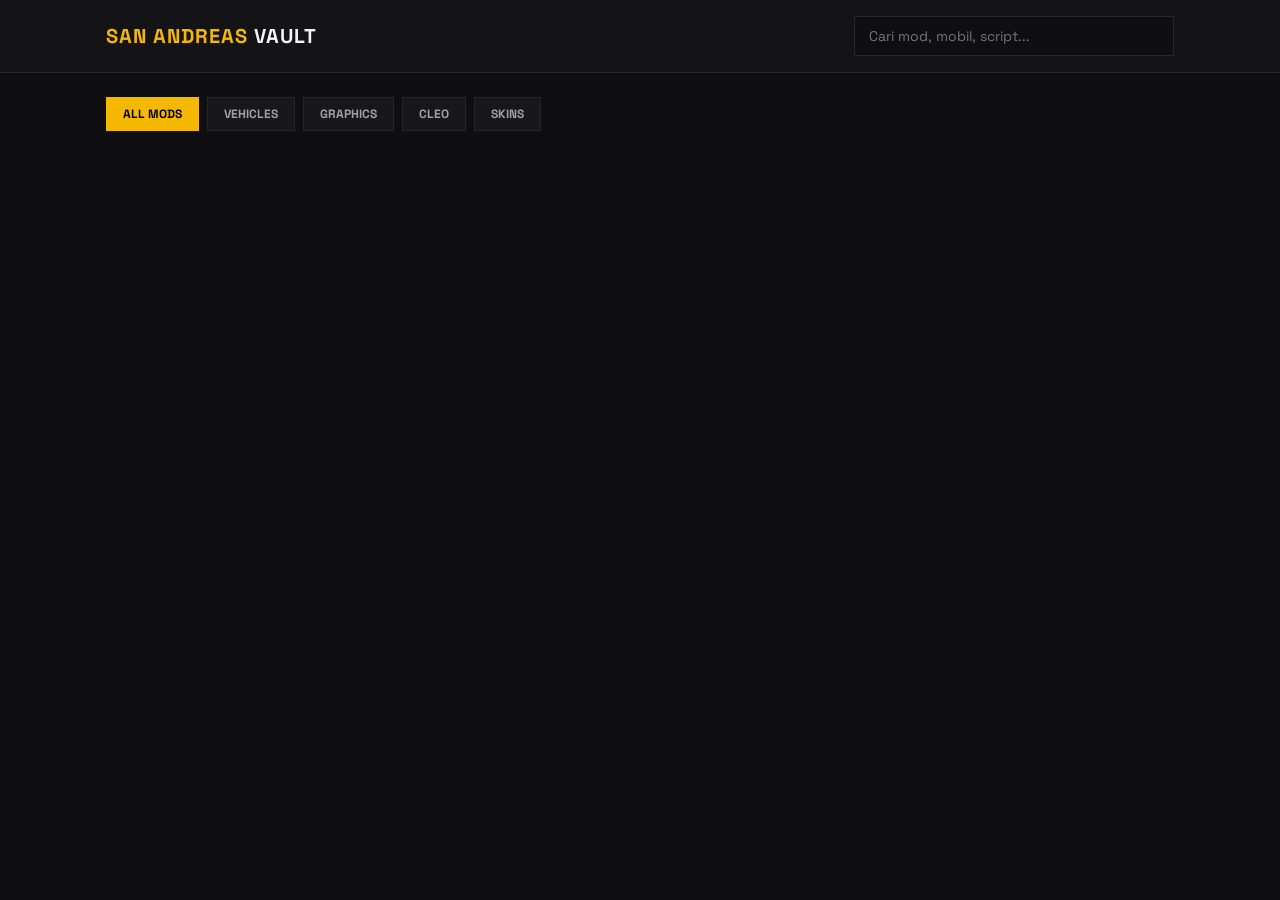
==== index.html @ a7b28101 "tambah modal preview dan panduan pasang" ====
<!DOCTYPE html>
<html lang="id">
<head>
  <meta charset="UTF-8">
  <meta name="viewport" content="width=device-width, initial-scale=1.0">
  <title>GTA SA Mod Vault</title>
  <link rel="stylesheet" href="style.css">
  <link rel="preconnect" href="https://fonts.googleapis.com">
  <link rel="preconnect" href="https://fonts.gstatic.com" crossorigin>
  <link href="https://fonts.googleapis.com/css2?family=Space+Grotesk:wght@500;700&display=swap" rel="stylesheet">
</head>
<body>

  <!-- Navbar Header -->
  <header class="navbar">
    <div class="container nav-container">
      <div class="logo">SAN ANDREAS <span>VAULT</span></div>
      <input type="text" id="searchInput" placeholder="Cari mod, mobil, script..." autocomplete="off">
    </div>
  </header>

  <!-- Main Content -->
  <main class="container">
    <!-- Filter Kategori -->
    <div class="category-bar" id="categoryBar">
      <button class="cat-btn active" data-cat="All">All Mods</button>
      <button class="cat-btn" data-cat="Vehicles">Vehicles</button>
      <button class="cat-btn" data-cat="Graphics">Graphics</button>
      <button class="cat-btn" data-cat="CLEO">CLEO</button>
      <button class="cat-btn" data-cat="Skins">Skins</button>
    </div>

    <!-- Grid Tempat Mod Ditampilkan -->
    <div id="modGrid" class="mod-grid"></div>
  </main>

  <!-- Modal Preview Mod -->
<div id="modModal" class="modal">
  <div class="modal-content">
    <span class="close-btn" onclick="closeModal()">&times;</span>
    <img id="modalImg" src="" alt="Preview Mod" class="modal-img">
    <h2 id="modalTitle" class="modal-title"></h2>
    <div class="modal-meta" id="modalMeta"></div>
    
    <div class="modal-section">
      <h4>Deskripsi Mod:</h4>
      <p id="modalDesc"></p>
    </div>
    
    <div class="modal-section">
      <h4>Panduan Pasang:</h4>
      <p id="modalGuide" style="white-space: pre-line;"></p>
    </div>

    <a id="modalDownload" href="#" target="_blank" class="download-btn">DOWNLOAD MOD SEKARANG</a>
  </div>
</div>

  <script src="app.js"></script>
</body>
</html>
---- style.css ----
:root {
  --bg-dark: #0f0f11;
  --bg-surface: #18181b;
  --border: #27272a;
  --accent: #f5b800;
  --text-main: #f4f4f5;
  --text-muted: #a1a1aa;
}

* {
  box-sizing: border-box;
  margin: 0;
  padding: 0;
}

body {
  background-color: var(--bg-dark);
  color: var(--text-main);
  font-family: 'Space Grotesk', sans-serif;
  min-height: 100vh;
}

.container {
  max-width: 1100px;
  margin: 0 auto;
  padding: 0 16px;
}

/* Navbar */
.navbar {
  background-color: #141417;
  border-bottom: 1px solid var(--border);
  position: sticky;
  top: 0;
  z-index: 100;
  padding: 16px 0;
}

.nav-container {
  display: flex;
  justify-content: space-between;
  align-items: center;
  gap: 16px;
  flex-wrap: wrap;
}

.logo {
  font-size: 1.25rem;
  font-weight: 700;
  letter-spacing: 1px;
  color: var(--accent);
}

.logo span {
  color: var(--text-main);
}

#searchInput {
  background: var(--bg-dark);
  border: 1px solid var(--border);
  color: var(--text-main);
  padding: 10px 14px;
  font-family: inherit;
  font-size: 0.875rem;
  outline: none;
  width: 100%;
  max-width: 320px;
}

#searchInput:focus {
  border-color: var(--accent);
}

/* Categories */
.category-bar {
  display: flex;
  gap: 8px;
  margin: 24px 0;
  overflow-x: auto;
  padding-bottom: 8px;
}

.cat-btn {
  background: var(--bg-surface);
  border: 1px solid var(--border);
  color: var(--text-muted);
  padding: 8px 16px;
  font-family: inherit;
  font-size: 0.75rem;
  text-transform: uppercase;
  font-weight: 700;
  cursor: pointer;
  white-space: nowrap;
}

.cat-btn.active, .cat-btn:hover {
  background: var(--accent);
  color: #000;
  border-color: var(--accent);
}

/* Mod Grid & Cards */
.mod-grid {
  display: grid;
  grid-template-columns: repeat(auto-fill, minmax(280px, 1fr));
  gap: 24px;
  margin-bottom: 40px;
}

.mod-card {
  background: var(--bg-surface);
  border: 1px solid var(--border);
  display: flex;
  flex-direction: column;
  justify-content: space-between;
  transition: border-color 0.2s;
}

.mod-card:hover {
  border-color: var(--accent);
}

.card-image-wrap {
  position: relative;
  height: 180px;
  background: #000;
  overflow: hidden;
}

.card-image-wrap img {
  width: 100%;
  height: 100%;
  object-fit: cover;
}

.badge {
  position: absolute;
  top: 8px;
  left: 8px;
  background: rgba(0, 0, 0, 0.85);
  color: var(--accent);
  border: 1px solid #3f3f46;
  font-size: 0.65rem;
  padding: 2px 6px;
  text-transform: uppercase;
}

.card-body {
  padding: 16px;
}

.card-title {
  font-size: 1rem;
  font-weight: 700;
  line-height: 1.3;
}

.card-meta {
  font-size: 0.75rem;
  color: var(--text-muted);
  margin-top: 8px;
}

.card-footer {
  padding: 16px;
  padding-top: 0;
}

.btn-download {
  display: block;
  text-align: center;
  background: var(--border);
  color: var(--text-main);
  text-decoration: none;
  font-size: 0.75rem;
  font-weight: 700;
  padding: 10px;
  text-transform: uppercase;
  letter-spacing: 0.5px;
  transition: background 0.2s, color 0.2s;
}

.btn-download:hover {
  background: var(--accent);
  color: #000;
}

.no-results {
  color: var(--text-muted);
  grid-column: 1 / -1;
}

/* --- MODAL PREVIEW STYLES --- */
.modal {
  display: none; 
  position: fixed; 
  z-index: 2000; 
  left: 0; top: 0;
  width: 100%; height: 100%; 
  overflow: auto; 
  background-color: rgba(0, 0, 0, 0.85); 
  backdrop-filter: blur(5px);
}

.modal-content {
  background-color: #141417;
  border: 1px solid #ffcc00;
  margin: 5% auto;
  padding: 24px;
  width: 90%;
  max-width: 600px;
  color: #ffffff;
  border-radius: 8px;
  position: relative;
  box-shadow: 0 0 20px rgba(255, 204, 0, 0.2);
}

.close-btn {
  position: absolute;
  right: 18px; top: 12px;
  color: #ffcc00;
  font-size: 28px;
  font-weight: bold;
  cursor: pointer;
  transition: 0.2s;
}

.close-btn:hover {
  color: #fff;
}

.modal-img {
  width: 100%;
  max-height: 280px;
  object-fit: cover;
  border-radius: 6px;
  border: 1px solid #2a2a2e;
  margin-bottom: 15px;
}

.modal-title {
  color: #ffcc00;
  margin-top: 0;
  margin-bottom: 8px;
  font-size: 1.4rem;
}

.modal-meta {
  font-size: 0.85rem;
  color: #a0a0a0;
  margin-bottom: 15px;
  padding-bottom: 10px;
  border-bottom: 1px solid #2a2a2e;
}

.modal-section {
  margin-bottom: 15px;
}

.modal-section h4 {
  color: #ffcc00;
  margin-bottom: 6px;
  font-size: 0.95rem;
}

.modal-section p {
  color: #d1d1d1;
  font-size: 0.9rem;
  line-height: 1.5;
  margin: 0;
}

.download-btn {
  display: block;
  text-align: center;
  background-color: #ffcc00;
  color: #000000;
  font-weight: bold;
  text-decoration: none;
  padding: 12px;
  border-radius: 6px;
  margin-top: 20px;
  transition: 0.2s;
}

.download-btn:hover {
  background-color: #e6b800;
}
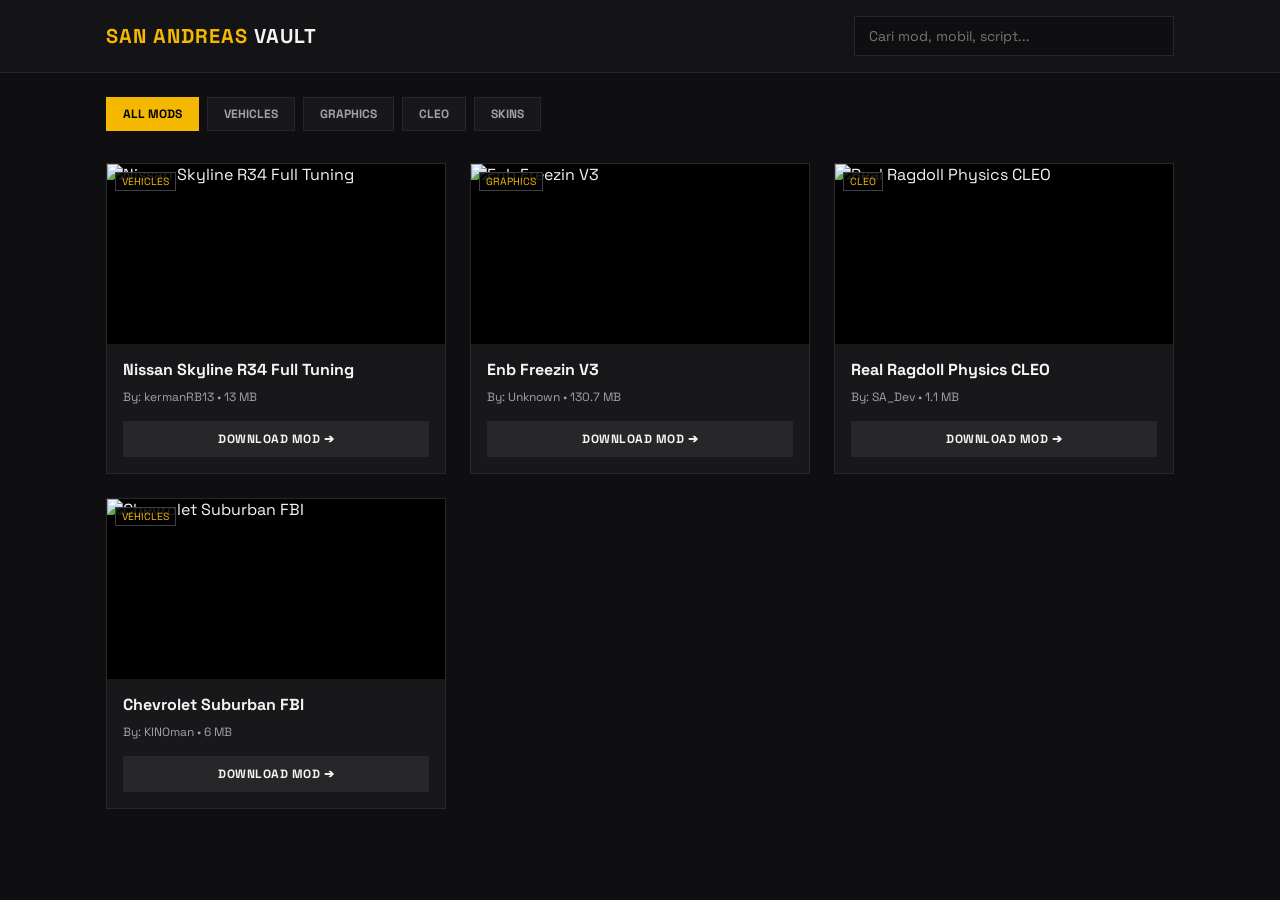
==== commit 3c21a2b3: "back nature" ====
--- a/index.html
+++ b/index.html
@@ -34,28 +34,7 @@
     <div id="modGrid" class="mod-grid"></div>
   </main>
 
-  <!-- Modal Preview Mod -->
-<div id="modModal" class="modal">
-  <div class="modal-content">
-    <span class="close-btn" onclick="closeModal()">&times;</span>
-    <img id="modalImg" src="" alt="Preview Mod" class="modal-img">
-    <h2 id="modalTitle" class="modal-title"></h2>
-    <div class="modal-meta" id="modalMeta"></div>
-    
-    <div class="modal-section">
-      <h4>Deskripsi Mod:</h4>
-      <p id="modalDesc"></p>
-    </div>
-    
-    <div class="modal-section">
-      <h4>Panduan Pasang:</h4>
-      <p id="modalGuide" style="white-space: pre-line;"></p>
-    </div>
-
-    <a id="modalDownload" href="#" target="_blank" class="download-btn">DOWNLOAD MOD SEKARANG</a>
-  </div>
-</div>
-
   <script src="app.js"></script>
+  <script id="cid0020000450374074062" data-cfasync="false" async src="//st.chatango.com/js/gz/emb.js" style="width: 311px;height: 486px;">{"handle":"gtamabar2004","arch":"js","styles":{"a":"ffcc00","b":82,"c":"000000","d":"000000","f":82,"i":82,"k":"ffcc00","l":"ffcc00","m":"ffcc00","o":82,"p":"10","q":"ffcc00","r":82,"fwtickm":1}}</script>
 </body>
 </html>
--- a/style.css
+++ b/style.css
@@ -188,101 +188,4 @@
 .no-results {
   color: var(--text-muted);
   grid-column: 1 / -1;
-}
-
-/* --- MODAL PREVIEW STYLES --- */
-.modal {
-  display: none; 
-  position: fixed; 
-  z-index: 2000; 
-  left: 0; top: 0;
-  width: 100%; height: 100%; 
-  overflow: auto; 
-  background-color: rgba(0, 0, 0, 0.85); 
-  backdrop-filter: blur(5px);
-}
-
-.modal-content {
-  background-color: #141417;
-  border: 1px solid #ffcc00;
-  margin: 5% auto;
-  padding: 24px;
-  width: 90%;
-  max-width: 600px;
-  color: #ffffff;
-  border-radius: 8px;
-  position: relative;
-  box-shadow: 0 0 20px rgba(255, 204, 0, 0.2);
-}
-
-.close-btn {
-  position: absolute;
-  right: 18px; top: 12px;
-  color: #ffcc00;
-  font-size: 28px;
-  font-weight: bold;
-  cursor: pointer;
-  transition: 0.2s;
-}
-
-.close-btn:hover {
-  color: #fff;
-}
-
-.modal-img {
-  width: 100%;
-  max-height: 280px;
-  object-fit: cover;
-  border-radius: 6px;
-  border: 1px solid #2a2a2e;
-  margin-bottom: 15px;
-}
-
-.modal-title {
-  color: #ffcc00;
-  margin-top: 0;
-  margin-bottom: 8px;
-  font-size: 1.4rem;
-}
-
-.modal-meta {
-  font-size: 0.85rem;
-  color: #a0a0a0;
-  margin-bottom: 15px;
-  padding-bottom: 10px;
-  border-bottom: 1px solid #2a2a2e;
-}
-
-.modal-section {
-  margin-bottom: 15px;
-}
-
-.modal-section h4 {
-  color: #ffcc00;
-  margin-bottom: 6px;
-  font-size: 0.95rem;
-}
-
-.modal-section p {
-  color: #d1d1d1;
-  font-size: 0.9rem;
-  line-height: 1.5;
-  margin: 0;
-}
-
-.download-btn {
-  display: block;
-  text-align: center;
-  background-color: #ffcc00;
-  color: #000000;
-  font-weight: bold;
-  text-decoration: none;
-  padding: 12px;
-  border-radius: 6px;
-  margin-top: 20px;
-  transition: 0.2s;
-}
-
-.download-btn:hover {
-  background-color: #e6b800;
 }
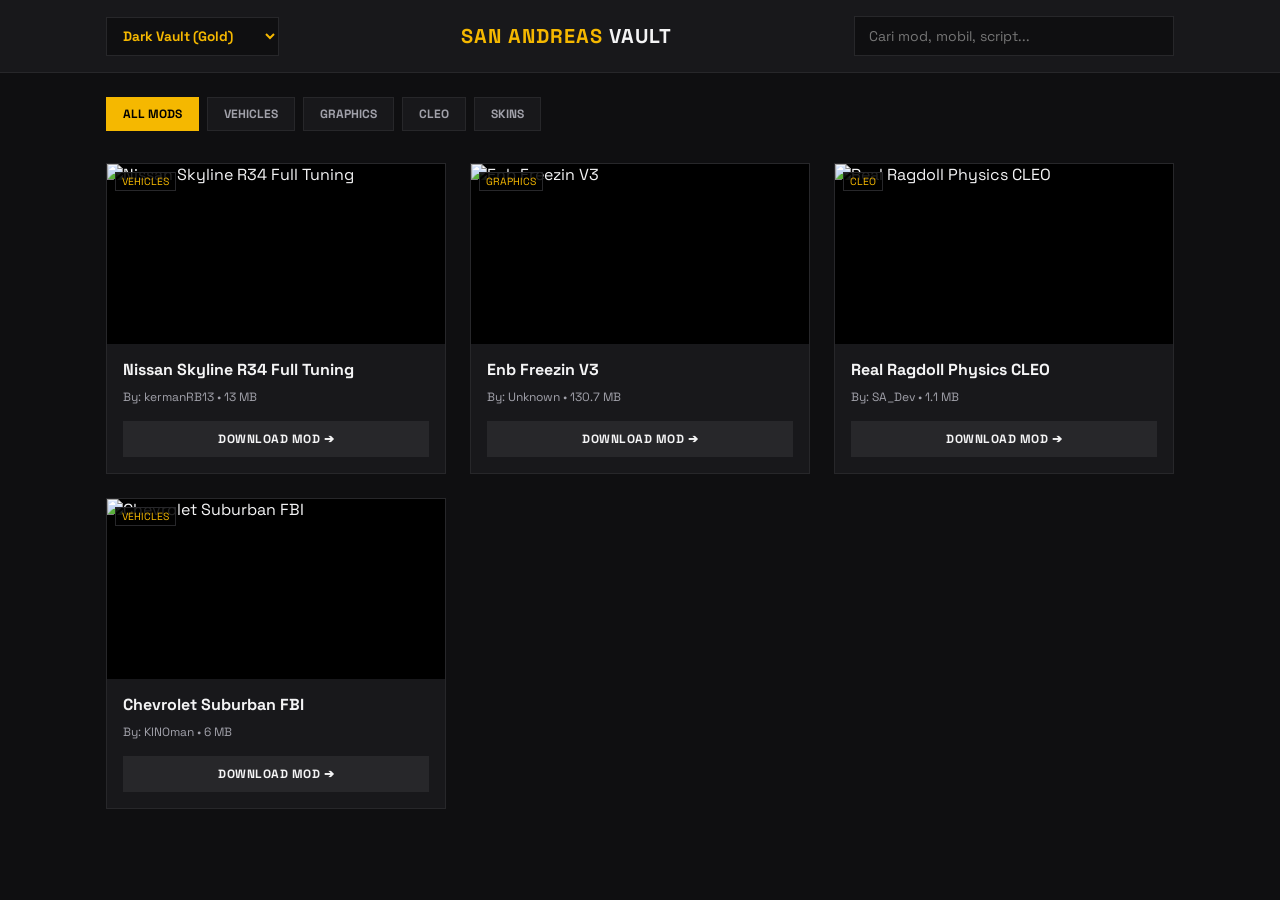
==== commit e84f0348: "toggle color" ====
--- a/index.html
+++ b/index.html
@@ -14,6 +14,15 @@
   <!-- Navbar Header -->
   <header class="navbar">
     <div class="container nav-container">
+      <select id="themeSelect" onchange="changeTheme(this.value)">
+  <option value="default">Dark Vault (Gold)</option>
+  <option value="grove">Grove Street (Hijau)</option>
+  <option value="light">Putih (Light)</option>
+  <option value="black">Hitam (Pitch Black)</option>
+  <option value="blue">Biru (Ocean)</option>
+  <option value="pink">Pink (Vice City)</option>
+      </select>
+
       <div class="logo">SAN ANDREAS <span>VAULT</span></div>
       <input type="text" id="searchInput" placeholder="Cari mod, mobil, script..." autocomplete="off">
     </div>
@@ -35,6 +44,6 @@
   </main>
 
   <script src="app.js"></script>
-  <script id="cid0020000450374074062" data-cfasync="false" async src="//st.chatango.com/js/gz/emb.js" style="width: 311px;height: 486px;">{"handle":"gtamabar2004","arch":"js","styles":{"a":"ffcc00","b":82,"c":"000000","d":"000000","f":82,"i":82,"k":"ffcc00","l":"ffcc00","m":"ffcc00","o":82,"p":"10","q":"ffcc00","r":82,"fwtickm":1}}</script>
+  
 </body>
 </html>
--- a/style.css
+++ b/style.css
@@ -7,6 +7,52 @@
   --text-muted: #a1a1aa;
 }
 
+/* --- TEMA ALTERNATIF --- */
+[data-theme="grove"] {
+  --bg-dark: #0b140c;
+  --bg-surface: #122114;
+  --border: #1e3a22;
+  --accent: #2ecc71;
+  --text-main: #e2f7e5;
+  --text-muted: #80b388;
+}
+
+[data-theme="light"] {
+  --bg-dark: #f4f5f7;
+  --bg-surface: #ffffff;
+  --border: #e5e7eb;
+  --accent: #2563eb;
+  --text-main: #111111;
+  --text-muted: #6b7280;
+}
+
+[data-theme="black"] {
+  --bg-dark: #000000;
+  --bg-surface: #0d0d0d;
+  --border: #222222;
+  --accent: #ffffff;
+  --text-main: #ffffff;
+  --text-muted: #888888;
+}
+
+[data-theme="blue"] {
+  --bg-dark: #0a111e;
+  --bg-surface: #101c2e;
+  --border: #1e293b;
+  --accent: #38bdf8;
+  --text-main: #e0f2fe;
+  --text-muted: #64748b;
+}
+
+[data-theme="pink"] {
+  --bg-dark: #180914;
+  --bg-surface: #281023;
+  --border: #4a1d42;
+  --accent: #ec4899;
+  --text-main: #fce7f3;
+  --text-muted: #9d4b85;
+}
+
 * {
   box-sizing: border-box;
   margin: 0;
@@ -28,7 +74,7 @@
 
 /* Navbar */
 .navbar {
-  background-color: #141417;
+  background-color: var(--bg-surface);
   border-bottom: 1px solid var(--border);
   position: sticky;
   top: 0;
@@ -68,6 +114,23 @@
 }
 
 #searchInput:focus {
+  border-color: var(--accent);
+}
+
+/* Theme Selector Dropdown */
+#themeSelect {
+  background: var(--bg-dark);
+  border: 1px solid var(--border);
+  color: var(--accent);
+  padding: 9px 12px;
+  font-family: inherit;
+  font-size: 0.85rem;
+  outline: none;
+  cursor: pointer;
+  font-weight: 700;
+}
+
+#themeSelect:focus {
   border-color: var(--accent);
 }
 
@@ -139,7 +202,7 @@
   left: 8px;
   background: rgba(0, 0, 0, 0.85);
   color: var(--accent);
-  border: 1px solid #3f3f46;
+  border: 1px solid var(--border);
   font-size: 0.65rem;
   padding: 2px 6px;
   text-transform: uppercase;
@@ -188,4 +251,89 @@
 .no-results {
   color: var(--text-muted);
   grid-column: 1 / -1;
+}
+
+/* Modal Preview Styling */
+.modal {
+  display: none; 
+  position: fixed; 
+  z-index: 2000; 
+  left: 0; top: 0;
+  width: 100%; height: 100%; 
+  overflow: auto; 
+  background-color: rgba(0, 0, 0, 0.85); 
+  backdrop-filter: blur(5px);
+}
+
+.modal-content {
+  background-color: var(--bg-surface);
+  border: 1px solid var(--accent);
+  margin: 5% auto;
+  padding: 24px;
+  width: 90%;
+  max-width: 600px;
+  color: var(--text-main);
+  position: relative;
+}
+
+.close-btn {
+  position: absolute;
+  right: 18px; top: 12px;
+  color: var(--accent);
+  font-size: 28px;
+  font-weight: bold;
+  cursor: pointer;
+}
+
+.close-btn:hover {
+  color: var(--text-main);
+}
+
+.modal-img {
+  width: 100%;
+  max-height: 280px;
+  object-fit: cover;
+  border: 1px solid var(--border);
+  margin-bottom: 15px;
+}
+
+.modal-title {
+  color: var(--accent);
+  margin-bottom: 8px;
+  font-size: 1.3rem;
+}
+
+.modal-meta {
+  font-size: 0.8rem;
+  color: var(--text-muted);
+  margin-bottom: 15px;
+  padding-bottom: 10px;
+  border-bottom: 1px solid var(--border);
+}
+
+.modal-section {
+  margin-bottom: 15px;
+}
+
+.modal-section h4 {
+  color: var(--accent);
+  margin-bottom: 6px;
+  font-size: 0.9rem;
+}
+
+.modal-section p {
+  color: var(--text-main);
+  font-size: 0.85rem;
+  line-height: 1.5;
+}
+
+.download-btn {
+  display: block;
+  text-align: center;
+  background-color: var(--accent);
+  color: #000000;
+  font-weight: bold;
+  text-decoration: none;
+  padding: 12px;
+  margin-top: 20px;
 }
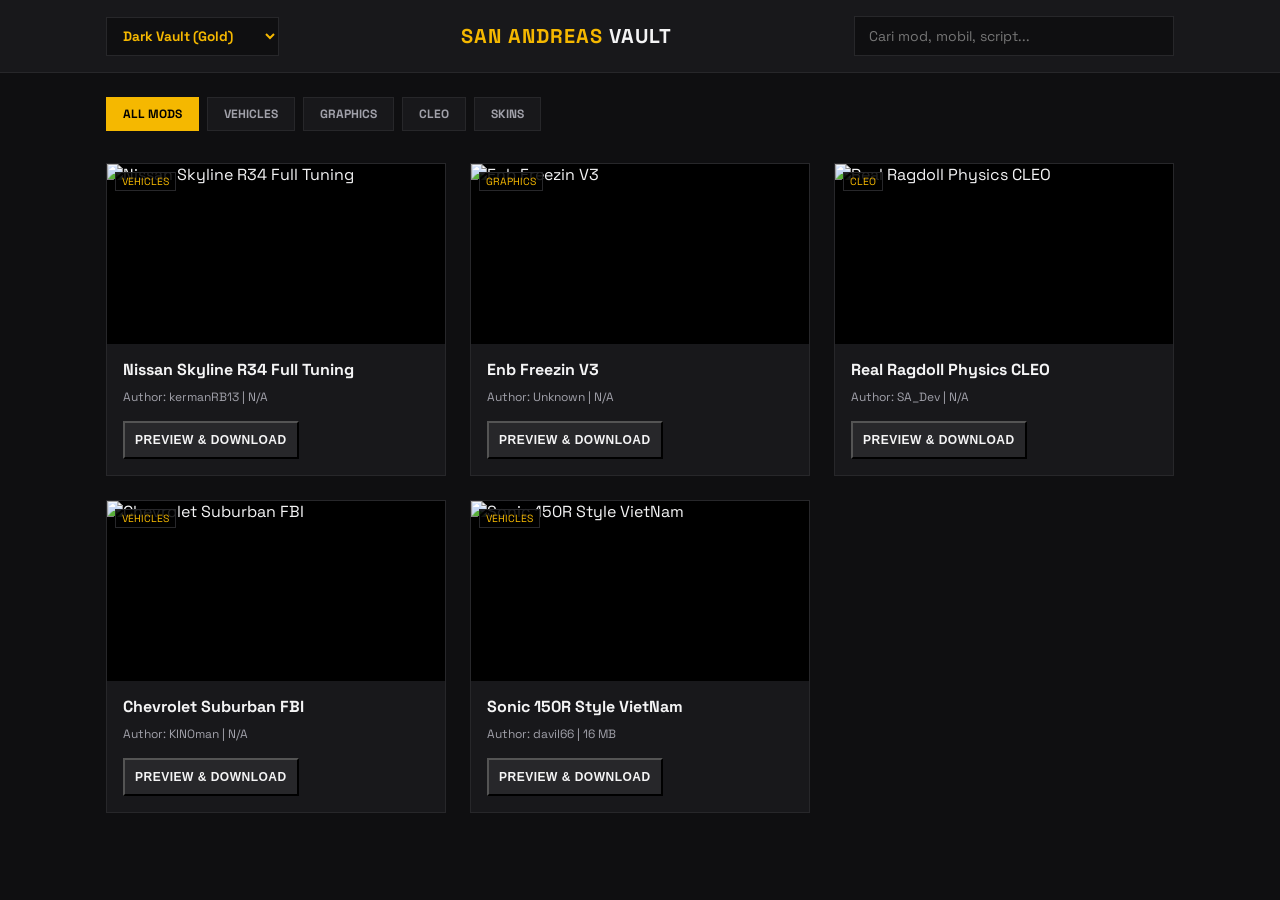
==== commit 6c1cca30: "tambah mod baru via python" ====
--- a/index.html
+++ b/index.html
@@ -43,6 +43,28 @@
     <div id="modGrid" class="mod-grid"></div>
   </main>
 
+    <!-- Modal Preview -->
+  <div id="modModal" class="modal">
+    <div class="modal-content">
+      <span class="close-btn" onclick="closeModal()">&times;</span>
+      <img id="modalImg" class="modal-img" src="" alt="Mod Preview">
+      <h3 id="modalTitle" class="modal-title"></h3>
+      <div id="modalMeta" class="modal-meta"></div>
+      
+      <div class="modal-section">
+        <h4>Deskripsi</h4>
+        <p id="modalDesc"></p>
+      </div>
+
+      <div class="modal-section">
+        <h4>Panduan Pasang</h4>
+        <p id="modalGuide" style="white-space: pre-line;"></p>
+      </div>
+
+      <a id="modalDownload" href="#" target="_blank" class="download-btn">DOWNLOAD MOD</a>
+    </div>
+  </div>
+
   <script src="app.js"></script>
   
 </body>
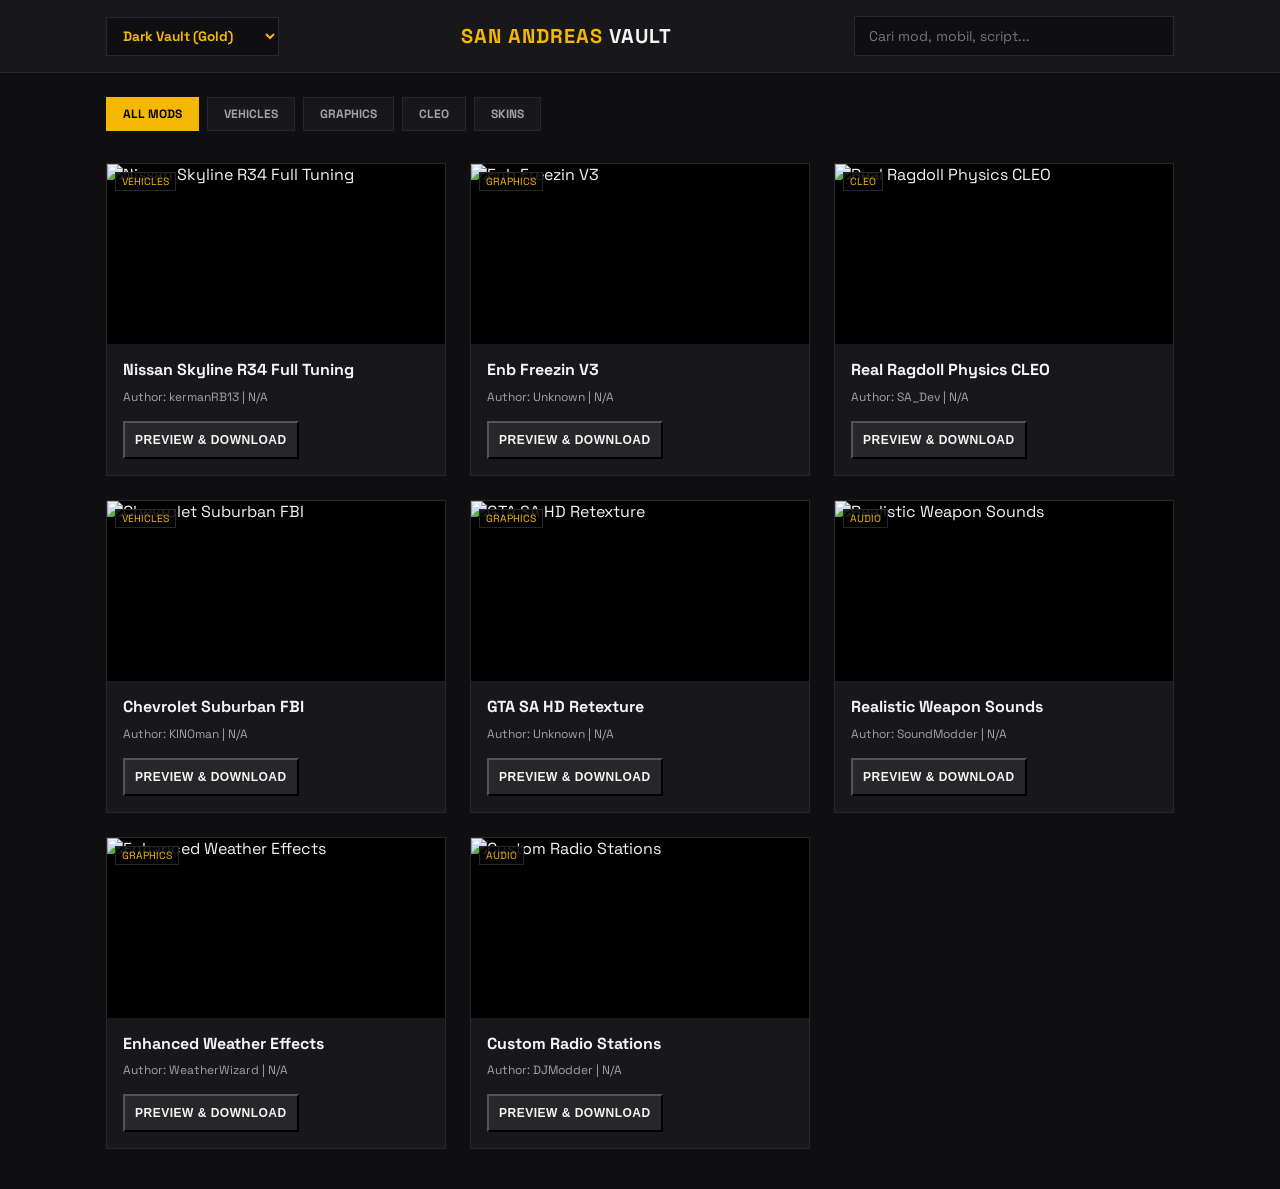
==== commit 2aa73bec: "back bck" ====
--- a/index.html
+++ b/index.html
@@ -65,6 +65,28 @@
     </div>
   </div>
 
+<!-- Modal Preview -->
+  <div id="modModal" class="modal">
+    <div class="modal-content">
+      <span class="close-btn" onclick="closeModal()">&times;</span>
+      <img id="modalImg" class="modal-img" src="" alt="Mod Preview">
+      <h3 id="modalTitle" class="modal-title"></h3>
+      <div id="modalMeta" class="modal-meta"></div>
+      
+      <div class="modal-section">
+        <h4>Deskripsi</h4>
+        <p id="modalDesc"></p>
+      </div>
+
+      <div class="modal-section">
+        <h4>Panduan Pasang</h4>
+        <p id="modalGuide" style="white-space: pre-line;"></p>
+      </div>
+
+      <a id="modalDownload" href="#" target="_blank" class="download-btn">DOWNLOAD MOD</a>
+    </div>
+  </div>
+
   <script src="app.js"></script>
   
 </body>
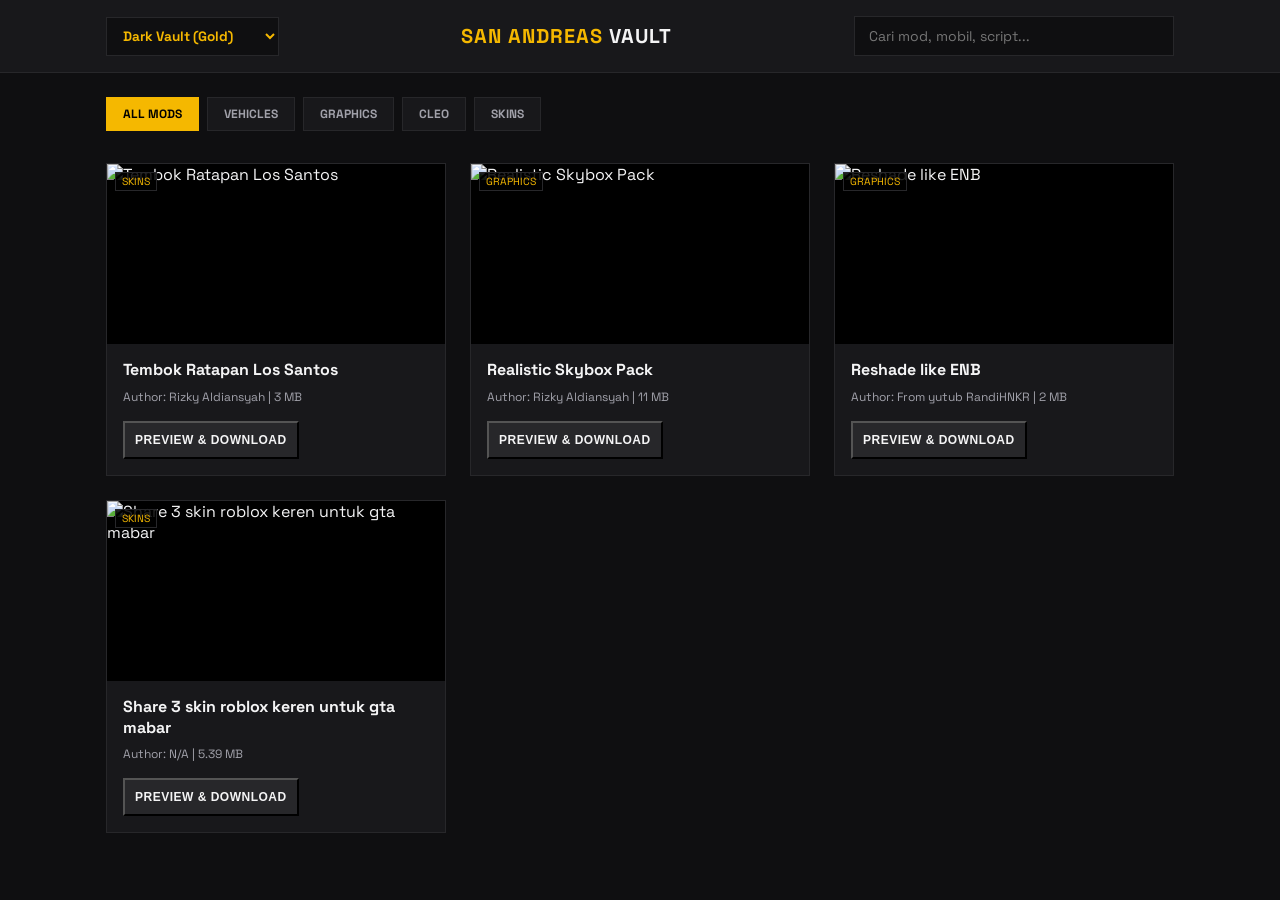
==== commit a8a58507: "add icon" ====
--- a/index.html
+++ b/index.html
@@ -4,6 +4,7 @@
   <meta charset="UTF-8">
   <meta name="viewport" content="width=device-width, initial-scale=1.0">
   <title>GTA SA Mod Vault</title>
+  <link rel="icon" type="image/png" href="https://www.upload.ee/image/19764050/Desain_tanpa_judul__2_.png">
   <link rel="stylesheet" href="style.css">
   <link rel="preconnect" href="https://fonts.googleapis.com">
   <link rel="preconnect" href="https://fonts.gstatic.com" crossorigin>
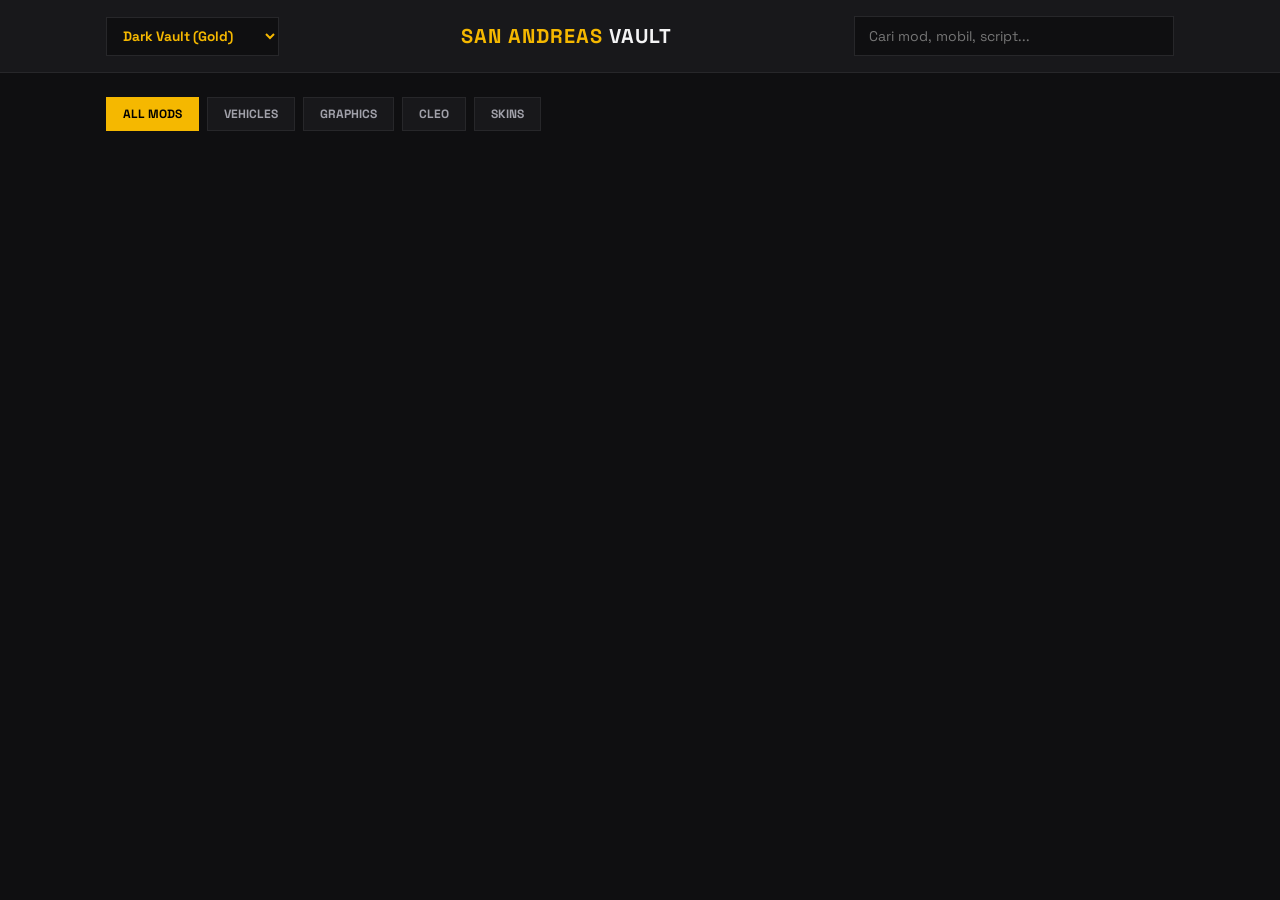
==== commit d19b6af6: "Menambahkan fitur komentar Firebase di modal preview" ====
--- a/index.html
+++ b/index.html
@@ -4,7 +4,7 @@
   <meta charset="UTF-8">
   <meta name="viewport" content="width=device-width, initial-scale=1.0">
   <title>GTA SA Mod Vault</title>
-  <link rel="icon" type="image/png" href="https://www.upload.ee/image/19764050/Desain_tanpa_judul__2_.png">
+  <link rel="icon" type="image/png" href="favicon.png?v=2">
   <link rel="stylesheet" href="style.css">
   <link rel="preconnect" href="https://fonts.googleapis.com">
   <link rel="preconnect" href="https://fonts.gstatic.com" crossorigin>
@@ -16,12 +16,12 @@
   <header class="navbar">
     <div class="container nav-container">
       <select id="themeSelect" onchange="changeTheme(this.value)">
-  <option value="default">Dark Vault (Gold)</option>
-  <option value="grove">Grove Street (Hijau)</option>
-  <option value="light">Putih (Light)</option>
-  <option value="black">Hitam (Pitch Black)</option>
-  <option value="blue">Biru (Ocean)</option>
-  <option value="pink">Pink (Vice City)</option>
+        <option value="default">Dark Vault (Gold)</option>
+        <option value="grove">Grove Street (Hijau)</option>
+        <option value="light">Putih (Light)</option>
+        <option value="black">Hitam (Pitch Black)</option>
+        <option value="blue">Biru (Ocean)</option>
+        <option value="pink">Pink (Vice City)</option>
       </select>
 
       <div class="logo">SAN ANDREAS <span>VAULT</span></div>
@@ -44,7 +44,7 @@
     <div id="modGrid" class="mod-grid"></div>
   </main>
 
-    <!-- Modal Preview -->
+  <!-- Modal Preview -->
   <div id="modModal" class="modal">
     <div class="modal-content">
       <span class="close-btn" onclick="closeModal()">&times;</span>
@@ -63,30 +63,28 @@
       </div>
 
       <a id="modalDownload" href="#" target="_blank" class="download-btn">DOWNLOAD MOD</a>
+
+      <!-- Area Komentar (SUDAH DIPINDAHKAN KE DALAM MODAL CONTENT) -->
+      <div class="modal-section comment-section" style="margin-top: 25px; border-top: 1px solid #333; padding-top: 15px;">
+        <h4>Komentar Pengunjung</h4>
+        
+        <!-- Wadah List Komentar -->
+        <div id="commentsList" style="max-height: 200px; overflow-y: auto; margin-bottom: 15px;"></div>
+
+        <!-- Form Kirim Komentar -->
+        <form onsubmit="submitComment(event)" style="display: flex; flex-direction: column; gap: 8px;">
+          <input type="text" id="commentAuthor" placeholder="Nama kamu" required style="padding: 8px; border-radius: 4px; border: 1px solid #444; background: #222; color: #fff;">
+          <textarea id="commentText" placeholder="Tulis komentar..." required rows="2" style="padding: 8px; border-radius: 4px; border: 1px solid #444; background: #222; color: #fff; resize: vertical;"></textarea>
+          <button type="submit" class="download-btn" style="padding: 8px; cursor: pointer;">KIRIM KOMENTAR</button>
+        </form>
+      </div>
+
     </div>
   </div>
 
-<!-- Modal Preview -->
-  <div id="modModal" class="modal">
-    <div class="modal-content">
-      <span class="close-btn" onclick="closeModal()">&times;</span>
-      <img id="modalImg" class="modal-img" src="" alt="Mod Preview">
-      <h3 id="modalTitle" class="modal-title"></h3>
-      <div id="modalMeta" class="modal-meta"></div>
-      
-      <div class="modal-section">
-        <h4>Deskripsi</h4>
-        <p id="modalDesc"></p>
-      </div>
-
-      <div class="modal-section">
-        <h4>Panduan Pasang</h4>
-        <p id="modalGuide" style="white-space: pre-line;"></p>
-      </div>
-
-      <a id="modalDownload" href="#" target="_blank" class="download-btn">DOWNLOAD MOD</a>
-    </div>
-  </div>
+  <!-- SDK Firebase -->
+  <script src="https://www.gstatic.com/firebasejs/10.8.0/firebase-app-compat.js"></script>
+  <script src="https://www.gstatic.com/firebasejs/10.8.0/firebase-database-compat.js"></script>
 
   <script src="app.js"></script>
   
